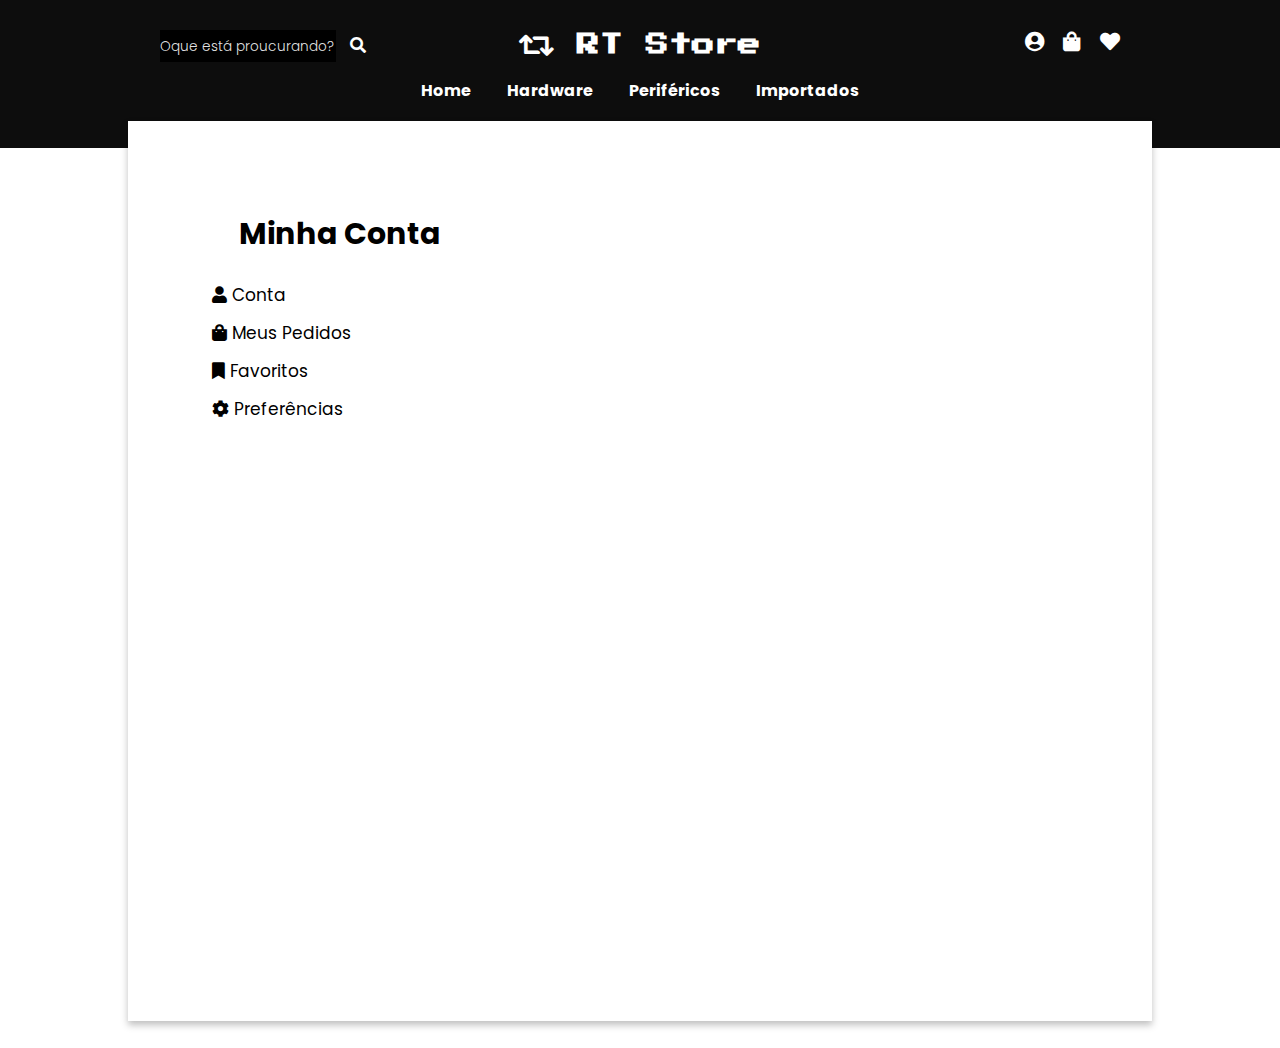
==== account.html @ f09404f9 "Adicionando a account.html" ====
<!DOCTYPE html>
<html lang="en">

<head>
    <meta charset="UTF-8">
    <meta http-equiv="X-UA-Compatible" content="IE=edge">
    <meta name="viewport" content="width=device-width, initial-scale=1.0">
    <link rel="stylesheet" href="./style/navbar.css">
    <link rel="stylesheet" href="./style/account.css">
    <title>RT Store - Account</title>
</head>

<body>
    <div class="content">
        <div class="header">
            <div class="titulo">
                <h1><i class="fas fa-retweet"></i> RT Store</h1>
            </div>
            <div class="input">
                <input type="text" id="serch" name="serch" placeholder="Oque está proucurando?">
                <i class="fas fa-search" id="search"></i>
            </div>
            <div class="menu1">
                <a href="account.html"><i class=" fas fa-user-circle"></i></a>
                <i class="fas fa-shopping-bag"></i>
                <i class="fas fa-heart"></i>
            </div>

        </div>
        <nav class="navbar">
            <ul>
                <li><a href="index.html">Home</a></li>
                <li><a href="#">Hardware</a></li>
                <li><a href="#">Periféricos</a></li>
                <li><a href="#">Importados</a></li>
            </ul>
        </nav>
    </div>
    <section class="principal">
        <div class="posts">
            <div class="nav-lateral">
                <h2>Minha Conta</h2>
                <ul>
                    <li><a href="#"><i class="fas fa-user"></i> Conta</a> </li>
                    <li><a href="#"><i class="fas fa-shopping-bag"></i> Meus Pedidos</a></li>
                    <li><a href="#"><i class="fas fa-bookmark"></i> Favoritos</a></li>
                    <li><a href="#"><i class="fas fa-cog"></i> Preferências</a></li>
                </ul>
            </div>
        </div>

    </section>
</body>

</html>
---- style/navbar.css ----
@import url('https://cdnjs.cloudflare.com/ajax/libs/font-awesome/5.15.2/css/all.min.css');
@import url('https://fonts.googleapis.com/css2?family=Poppins:ital,wght@0,200;0,300;0,400;0,500;0,700;1,400&family=Press+Start+2P&display=swap');
* {
    margin: 0;
    padding: 0;
    list-style: none;
    text-decoration: none;
}

.content {
    width: 100%;
    height: 148px;
    background: rgba(0, 0, 0, 0.95);
}


/* ---- Header ---- */

.header {
    align-items: center;
    display: grid;
    grid-template-columns: repeat(9, 1fr);
    grid-template-rows: 1fr;
    color: white;
}

.titulo {
    grid-column: 4 / 7;
    text-align: center;
}

.titulo h1 {
    font-size: 23px;
    color: #ffffff;
    font-family: 'Press Start 2P', cursive;
    padding-top: 32px;
    text-align: center;
}

.header i {
    font-size: 28px;
    color: #ffffff;
}

.input {
    position: absolute;
    top: 30px;
    left: 10rem;
    grid-column: 1 / 3;
    text-align: center;
}

#search {
    padding-left: 10px;
    font-size: 16px;
}

.menu1 {
    position: absolute;
    top: 32px;
    right: 10rem;
    grid-column: 8 / 9;
    text-align: center;
}

.menu1 i {
    font-size: 20px;
    padding-left: 15px;
}

.input input {
    border: none;
    background-color: rgba(0, 0, 0, 0.95);
    color: #ffffff;
    width: 11rem;
    height: 2rem;
    font-size: 0.85rem;
}

.input input::placeholder {
    font-family: Poppins;
    font-weight: 300;
    color: rgba(255, 255, 255, 0.9);
}


/* ---- NavBar ---- */

.navbar {
    display: flex;
    flex-direction: row;
    justify-content: center;
    align-items: center;
    width: 100%;
    padding-top: 1.1rem;
}

.navbar ul li {
    display: inline;
}

.navbar ul li a {
    font-family: Poppins;
    font-size: 16px;
    font-weight: bold;
    padding: 1rem;
    color: #ffffff;
}
---- style/account.css ----
.principal {
    display: flex;
    justify-content: center;
    width: 100%;
    height: 100vh;
}

.posts {
    position: relative;
    display: flex;
    bottom: 1.7rem;
    background-color: #ffffff;
    box-shadow: 0 4px 7px rgba(0, 0, 0, 0.25);
    width: 80%;
}

.nav-lateral {
    position: absolute;
    top: 10%;
    left: 3%;
    font-family: Poppins;
}

.nav-lateral h2 {
    margin-left: 5rem;
    margin-bottom: 25px;
    font-size: 30px;
}

.nav-lateral ul {
    margin-left: 45px;
}

.nav-lateral ul li {
    margin-top: 12px;
}

.nav-lateral ul a {
    padding: 0.5rem;
    font-size: 17px;
    color: #000;
}
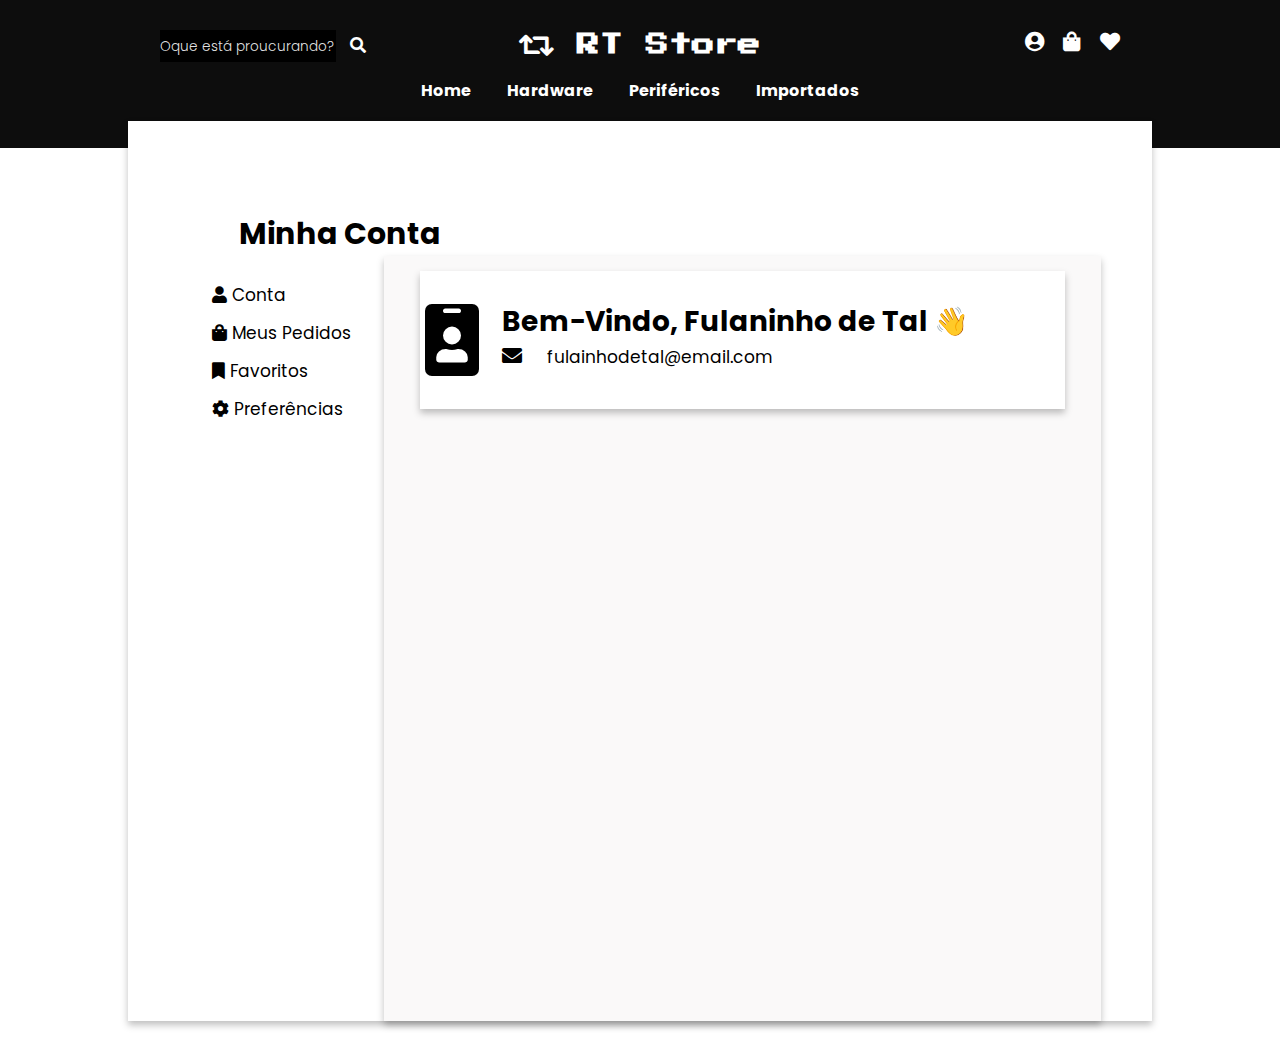
==== commit d4f20c35: "finalizado account.html" ====
--- a/account.html
+++ b/account.html
@@ -30,7 +30,7 @@
         <nav class="navbar">
             <ul>
                 <li><a href="index.html">Home</a></li>
-                <li><a href="#">Hardware</a></li>
+                <li><a href="hardware.html">Hardware</a></li>
                 <li><a href="#">Periféricos</a></li>
                 <li><a href="#">Importados</a></li>
             </ul>
@@ -47,6 +47,15 @@
                     <li><a href="#"><i class="fas fa-cog"></i> Preferências</a></li>
                 </ul>
             </div>
+            <div class="infos">
+                <div class="infos-top">
+                    <div class="img-client">
+                        <i class="fas fa-id-badge"></i>
+                    </div>
+                    <h2>Bem-Vindo, Fulaninho de Tal 👋</h2>
+                    <p><i class="fas fa-envelope"></i> fulainhodetal@email.com</p>
+                </div>
+            </div>
         </div>
 
     </section>
--- a/style/navbar.css
+++ b/style/navbar.css
@@ -1,5 +1,6 @@
 @import url('https://cdnjs.cloudflare.com/ajax/libs/font-awesome/5.15.2/css/all.min.css');
 @import url('https://fonts.googleapis.com/css2?family=Poppins:ital,wght@0,200;0,300;0,400;0,500;0,700;1,400&family=Press+Start+2P&display=swap');
+@import url('https://fonts.googleapis.com/css2?family=Roboto:wght@300;400;500;700&display=swap');
 * {
     margin: 0;
     padding: 0;
@@ -104,5 +105,5 @@
     font-size: 16px;
     font-weight: bold;
     padding: 1rem;
-    color: #ffffff;
+    color: white;
 }--- a/style/account.css
+++ b/style/account.css
@@ -39,4 +39,61 @@
     padding: 0.5rem;
     font-size: 17px;
     color: #000;
+}
+
+.infos {
+    display: absolute;
+    background-color: rgba(245, 241, 241, 0.46);
+    box-shadow: 0 4px 7px rgba(0, 0, 0, 0.25);
+    width: 70%;
+    height: 85%;
+    margin-left: auto;
+    margin-right: 5%;
+    margin-top: auto;
+}
+
+.infos-top {
+    display: flex;
+    background-color: #fff;
+    box-shadow: 0 4px 7px rgba(0, 0, 0, 0.25);
+    width: 90%;
+    height: 138px;
+    align-items: center;
+    margin-left: auto;
+    margin-right: auto;
+    margin-top: 15px;
+}
+
+.infos-top h2 {
+    margin-bottom: 35px;
+    margin-left: 8%;
+    font-size: 28px;
+    position: absolute;
+    font-family: Poppins;
+}
+
+.infos-top p {
+    position: absolute;
+    margin-left: 8%;
+    margin-top: 35px;
+    font-size: 17px;
+    font-family: Poppins;
+}
+
+.infos-top p i {
+    font-size: 20px;
+    margin-right: 20px;
+}
+
+.img-client {
+    display: flex;
+    justify-content: center;
+    align-items: center;
+    width: 10%;
+    height: 100%;
+}
+
+.img-client i {
+    font-size: 4.5rem;
+    ;
 }